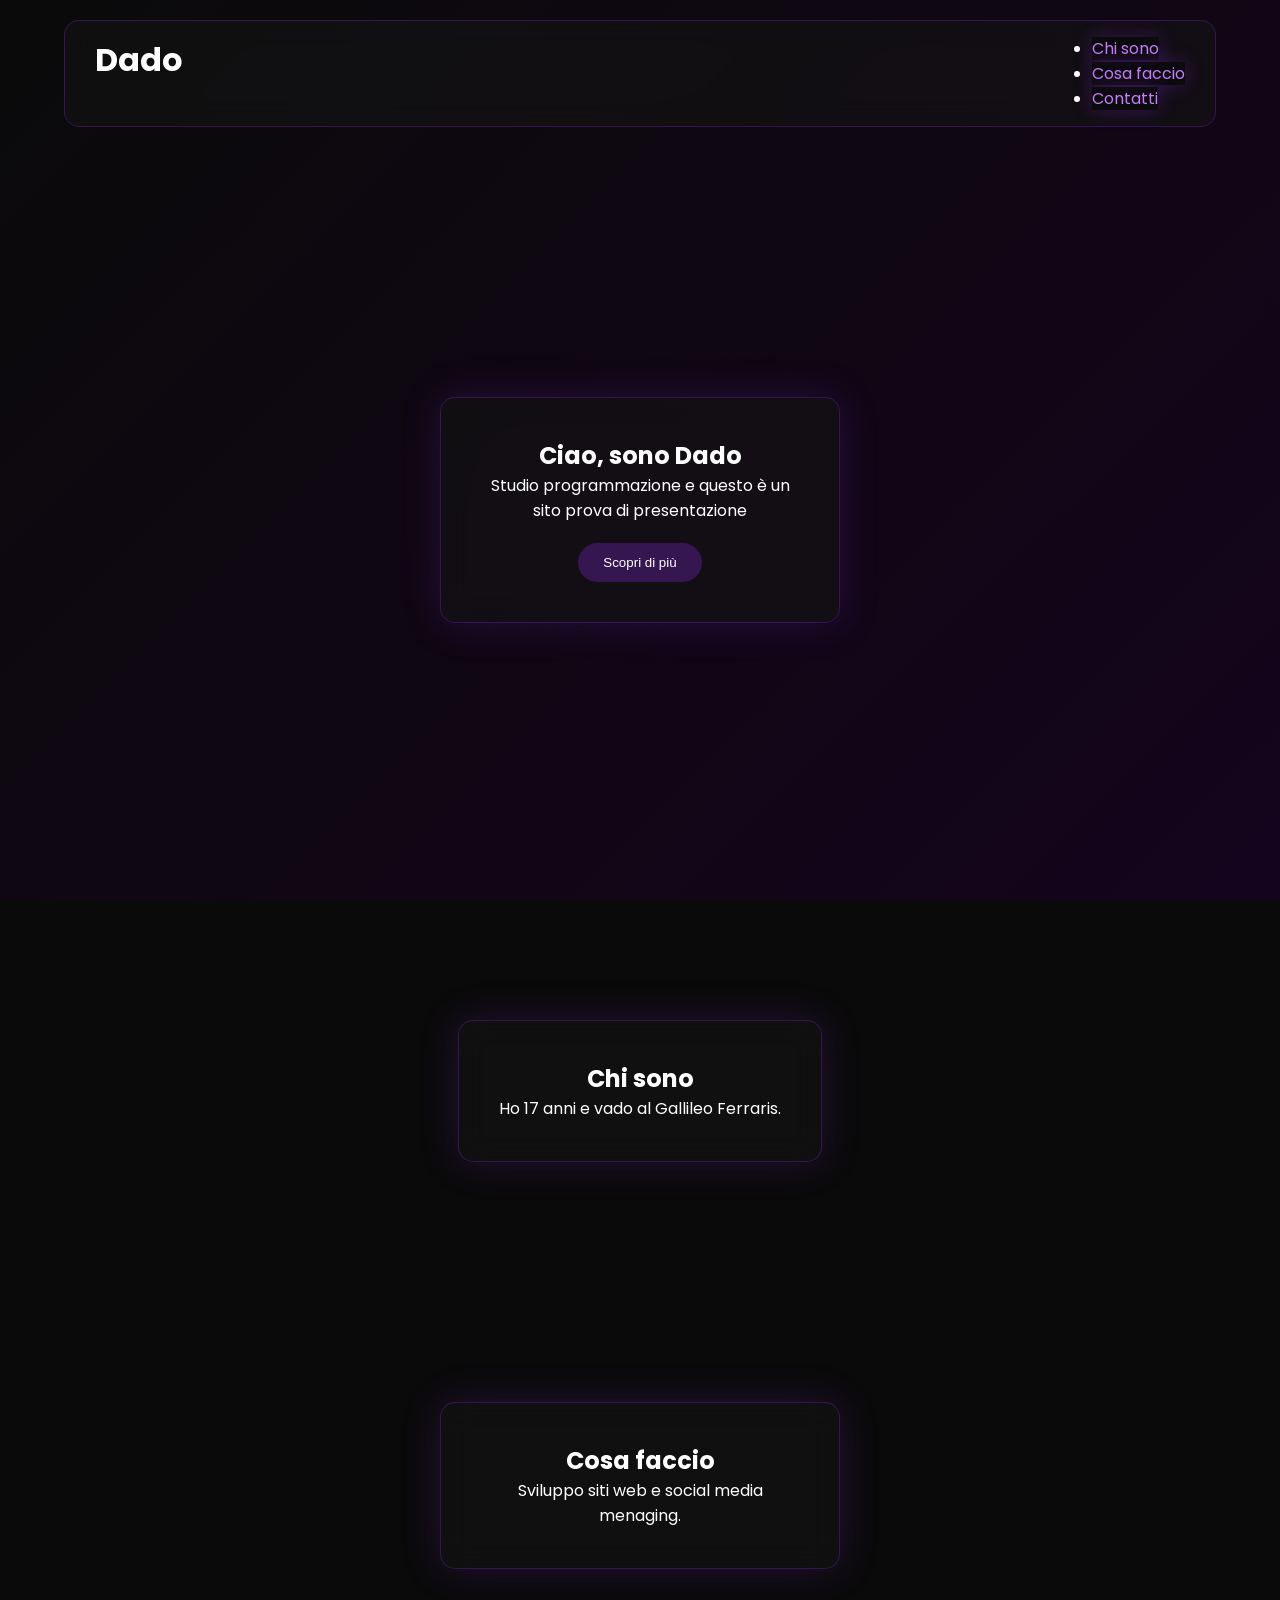
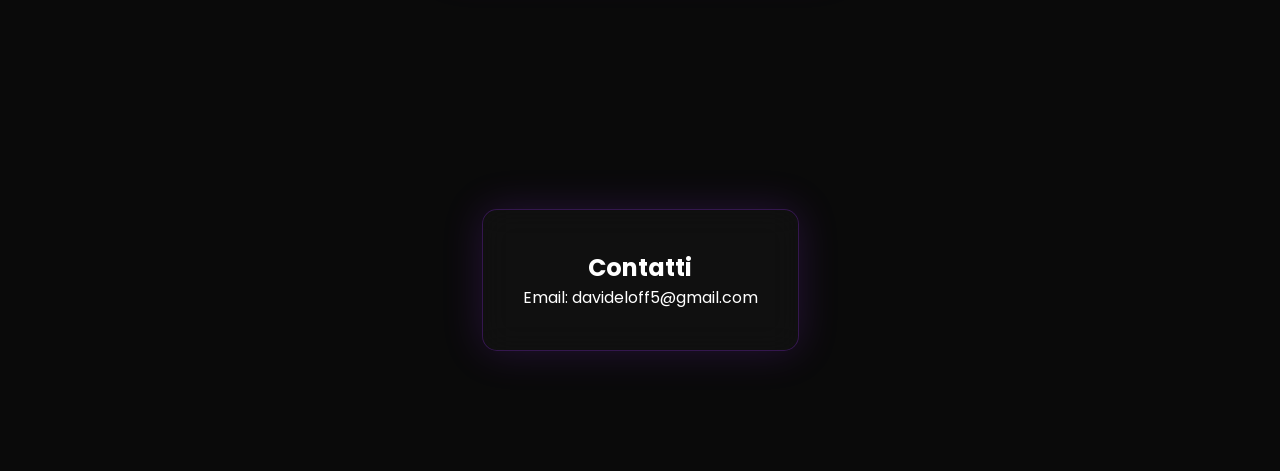
==== index.html @ c79bd85b "Rename Index.html to index.html" ====
<!DOCTYPE html>
<html lang="it">
<head>
    <meta charset="UTF-8">
    <title>Dado | Portfolio</title>
    <link rel="stylesheet" href="style.css">

    <link href="https://fonts.googleapis.com/css2?family=Poppins:wght@300;500;700&display=swap" rel="stylesheet">
</head>
<body>

    <!-- Background -->
    <div class="bg"></div>

    <!-- Navbar -->
    <header class="navbar glass">
        <h1 class="logo">Dado</h1>
        <nav>
            <ul>
                <li><a href="#chi">Chi sono</a></li>
                <li><a href="#cosa">Cosa faccio</a></li>
                <li><a href="#contatti">Contatti</a></li>
            </ul>
        </nav>
    </header>

    <!-- Hero -->
    <section class="hero">
        <div class="glass card">
            <h2>Ciao, sono Dado </h2>
            <p>Studio programmazione e questo è un sito prova di presentazione</p>
            <button onclick="saluta()">Scopri di più</button>
        </div>
    </section>

    <!-- Sezioni -->
    <section id="chi" class="section">
        <div class="glass card">
            <h2>Chi sono</h2>
            <p>Ho 17 anni e vado al Gallileo Ferraris.</p>
        </div>
    </section>

    <section id="cosa" class="section">
        <div class="glass card">
            <h2>Cosa faccio</h2>
            <p>Sviluppo siti web e social media menaging.</p>
        </div>
    </section>

    <section id="contatti" class="section">
        <div class="glass card">
            <h2>Contatti</h2>
            <p>Email: davideloff5@gmail.com</p>
        </div>
    </section>

    <script>
        function saluta() {
            alert("Ti scopo 😛");
        }
    </script>

</body>
</html>
---- style.css ----
* {
    margin: 0;
    padding: 0;
    box-sizing: border-box;
}

body {
    font-family: 'Poppins', sans-serif;
    color: white;
    background: #0a0a0a;
}

/* Background viola animato */
.bg {
    position: fixed;
    width: 100%;
    height: 100%;
    background: linear-gradient(135deg, #0a0a0a, #1a0026, #3a0ca3);
    background-size: 300% 300%;
    animation: moveBg 12s ease infinite;
    z-index: -2;
}

@keyframes moveBg {
    0% {background-position: 0%}
    50% {background-position: 100%}
    100% {background-position: 0%}
}

/* Glass scuro */
.glass {
    background: rgba(20, 20, 20, 0.6);
    backdrop-filter: blur(15px);
    border-radius: 15px;
    border: 1px solid rgba(138, 43, 226, 0.3);
}

/* NAVBAR sopra tutto */
.navbar {
    position: fixed;
    top: 20px;
    left: 50%;
    transform: translateX(-50%);
    width: 90%;
    display: flex;
    justify-content: space-between;
    padding: 15px 30px;
    z-index: 1000; 
}

/* Link navbar */
.navbar a {
    color: #c77dff;
    text-decoration: none;
    transition: 0.3s;
    backdrop-filter: blur(20px);
    background: rgba(10, 10, 10, 0.7);
    box-shadow: 0 0 20px rgba(138, 43, 226, 0.3);
}

.navbar a:hover {
    color: #ffffff;
}

/* HERO */
.hero {
    height: 100vh;
    display: flex;
    justify-content: center;
    align-items: center;

    /* effetto sotto navbar */
    padding-top: 120px;
}

/* CARD */
.card {
    padding: 40px;
    text-align: center;
    max-width: 400px;
    box-shadow: 0 0 40px rgba(138, 43, 226, 0.2);
}

/* SEZIONI */
.section {
    display: flex;
    justify-content: center;
    padding: 120px 20px;
}

/* IMPORTANTE: niente margine sopra */
.section:first-of-type {
    margin-top: 0;
}

/* Bottone */
button {
    margin-top: 20px;
    padding: 12px 25px;
    border: none;
    border-radius: 25px;
    background: rgba(138, 43, 226, 0.3);
    color: white;
    cursor: pointer;
    transition: 0.3s;
}

button:hover {
    background: #8a2be2;
}
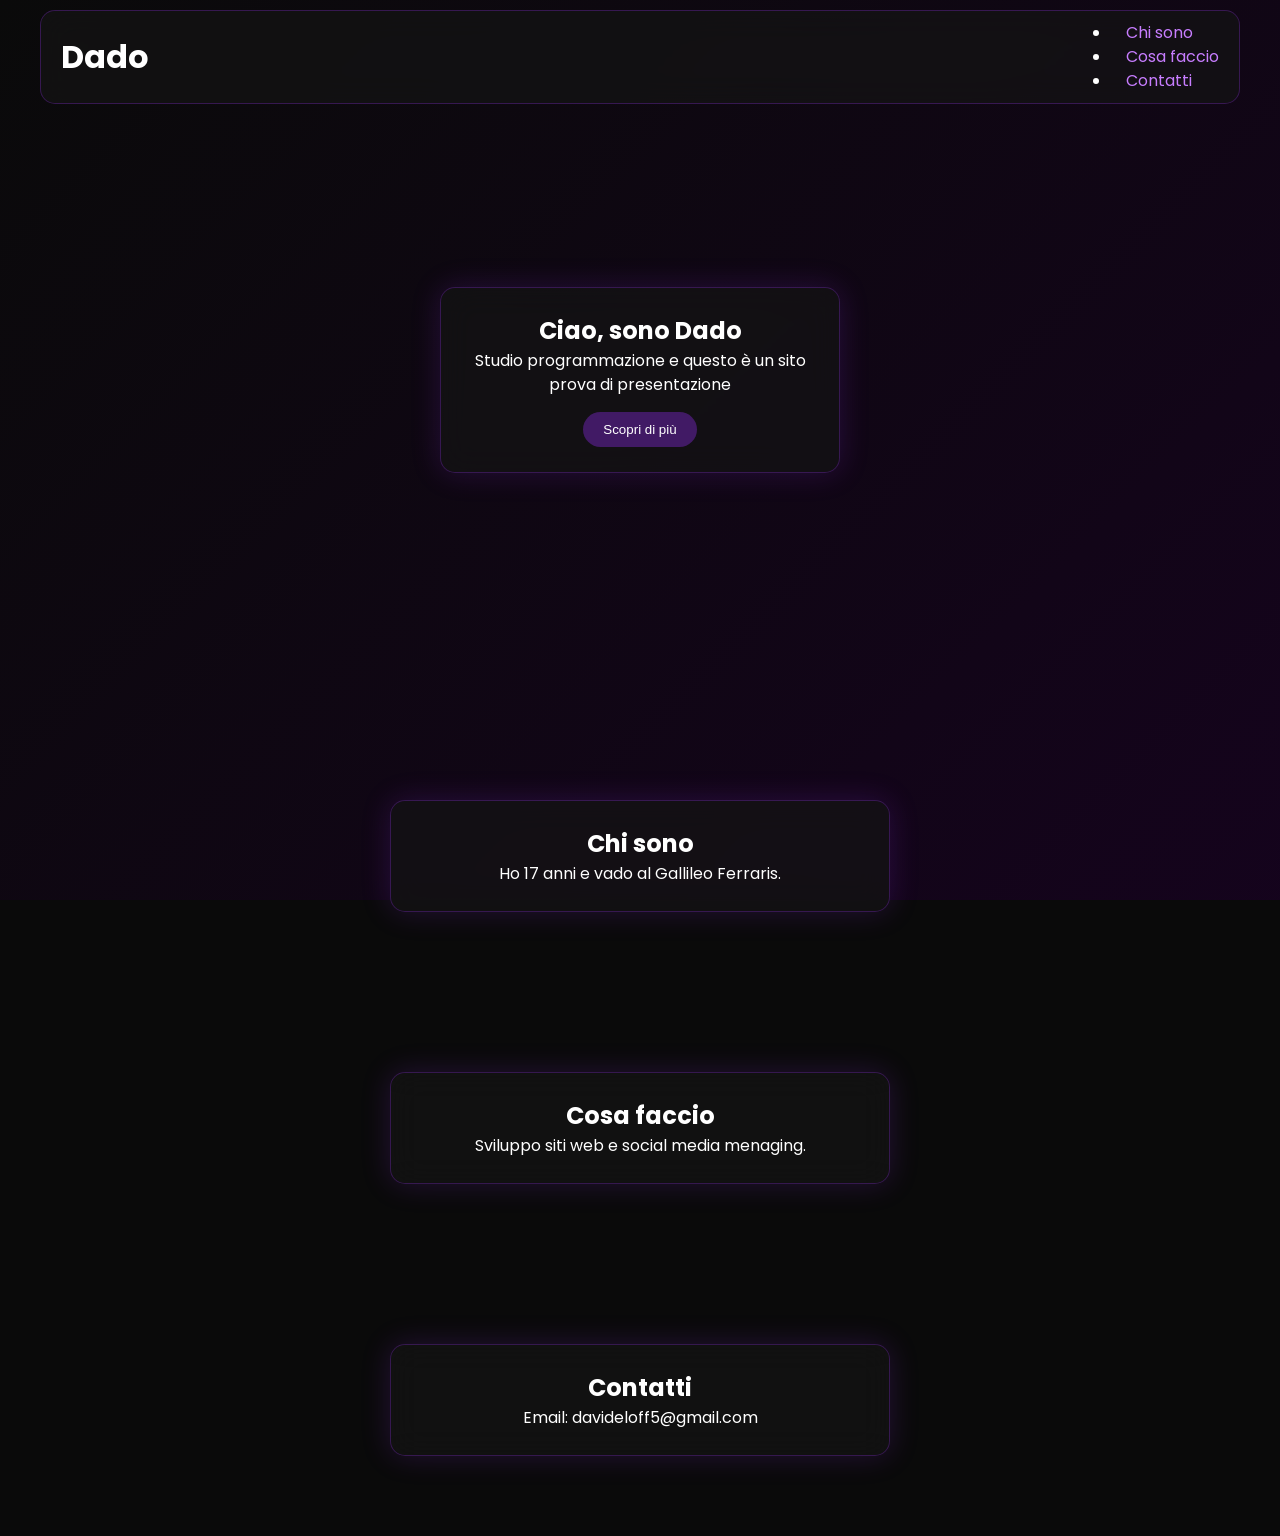
==== commit 4719be6a: "Update index.html" ====
--- a/index.html
+++ b/index.html
@@ -2,7 +2,7 @@
 <html lang="it">
 <head>
     <meta charset="UTF-8">
-    <title>Dado | Portfolio</title>
+    <title>Dado | Blog</title>
     <link rel="stylesheet" href="style.css">
 
     <link href="https://fonts.googleapis.com/css2?family=Poppins:wght@300;500;700&display=swap" rel="stylesheet">
@@ -57,7 +57,7 @@
 
     <script>
         function saluta() {
-            alert("Ti scopo 😛");
+            alert("Hola 😛");
         }
     </script>
 
--- a/style.css
+++ b/style.css
@@ -8,9 +8,10 @@
     font-family: 'Poppins', sans-serif;
     color: white;
     background: #0a0a0a;
+    line-height: 1.5;
 }
 
-/* Background viola animato */
+/* Background animato */
 .bg {
     position: fixed;
     width: 100%;
@@ -22,40 +23,40 @@
 }
 
 @keyframes moveBg {
-    0% {background-position: 0%}
-    50% {background-position: 100%}
-    100% {background-position: 0%}
+    0% { background-position: 0%; }
+    50% { background-position: 100%; }
+    100% { background-position: 0%; }
 }
 
 /* Glass scuro */
 .glass {
-    background: rgba(20, 20, 20, 0.6);
+    background: rgba(20, 20, 20, 0.7);
     backdrop-filter: blur(15px);
     border-radius: 15px;
     border: 1px solid rgba(138, 43, 226, 0.3);
+    padding: 25px;
 }
 
-/* NAVBAR sopra tutto */
+/* NAVBAR */
 .navbar {
     position: fixed;
-    top: 20px;
+    top: 10px;
     left: 50%;
     transform: translateX(-50%);
-    width: 90%;
+    width: 95%;
+    max-width: 1200px;
     display: flex;
     justify-content: space-between;
-    padding: 15px 30px;
-    z-index: 1000; 
+    align-items: center;
+    padding: 10px 20px;
+    z-index: 1000;
 }
 
-/* Link navbar */
 .navbar a {
     color: #c77dff;
     text-decoration: none;
+    margin-left: 15px;
     transition: 0.3s;
-    backdrop-filter: blur(20px);
-    background: rgba(10, 10, 10, 0.7);
-    box-shadow: 0 0 20px rgba(138, 43, 226, 0.3);
 }
 
 .navbar a:hover {
@@ -64,42 +65,39 @@
 
 /* HERO */
 .hero {
-    height: 100vh;
+    min-height: 80vh;
     display: flex;
     justify-content: center;
     align-items: center;
-
-    /* effetto sotto navbar */
-    padding-top: 120px;
+    padding: 80px 20px 40px;
 }
 
 /* CARD */
 .card {
-    padding: 40px;
+    max-width: 400px;
+    width: 90%;
     text-align: center;
-    max-width: 400px;
-    box-shadow: 0 0 40px rgba(138, 43, 226, 0.2);
+    box-shadow: 0 0 30px rgba(138, 43, 226, 0.2);
 }
 
 /* SEZIONI */
 .section {
     display: flex;
     justify-content: center;
-    padding: 120px 20px;
+    padding: 80px 20px;
 }
 
-/* IMPORTANTE: niente margine sopra */
-.section:first-of-type {
-    margin-top: 0;
+.section .card {
+    max-width: 500px;
 }
 
 /* Bottone */
 button {
-    margin-top: 20px;
-    padding: 12px 25px;
+    margin-top: 15px;
+    padding: 10px 20px;
     border: none;
     border-radius: 25px;
-    background: rgba(138, 43, 226, 0.3);
+    background: rgba(138, 43, 226, 0.4);
     color: white;
     cursor: pointer;
     transition: 0.3s;
@@ -107,4 +105,38 @@
 
 button:hover {
     background: #8a2be2;
-}+}
+
+/* MEDIA QUERIES PER MOBILE */
+@media screen and (max-width: 768px) {
+    .navbar {
+        flex-direction: column;
+        padding: 10px;
+    }
+
+    .navbar ul {
+        display: flex;
+        flex-direction: column;
+        margin-top: 10px;
+    }
+
+    .navbar a {
+        margin: 8px 0;
+    }
+
+    .hero {
+        padding-top: 60px;
+    }
+
+    .section {
+        padding: 60px 15px;
+    }
+
+    .card {
+        padding: 20px;
+    }
+
+    button {
+        padding: 10px 18px;
+    }
+}
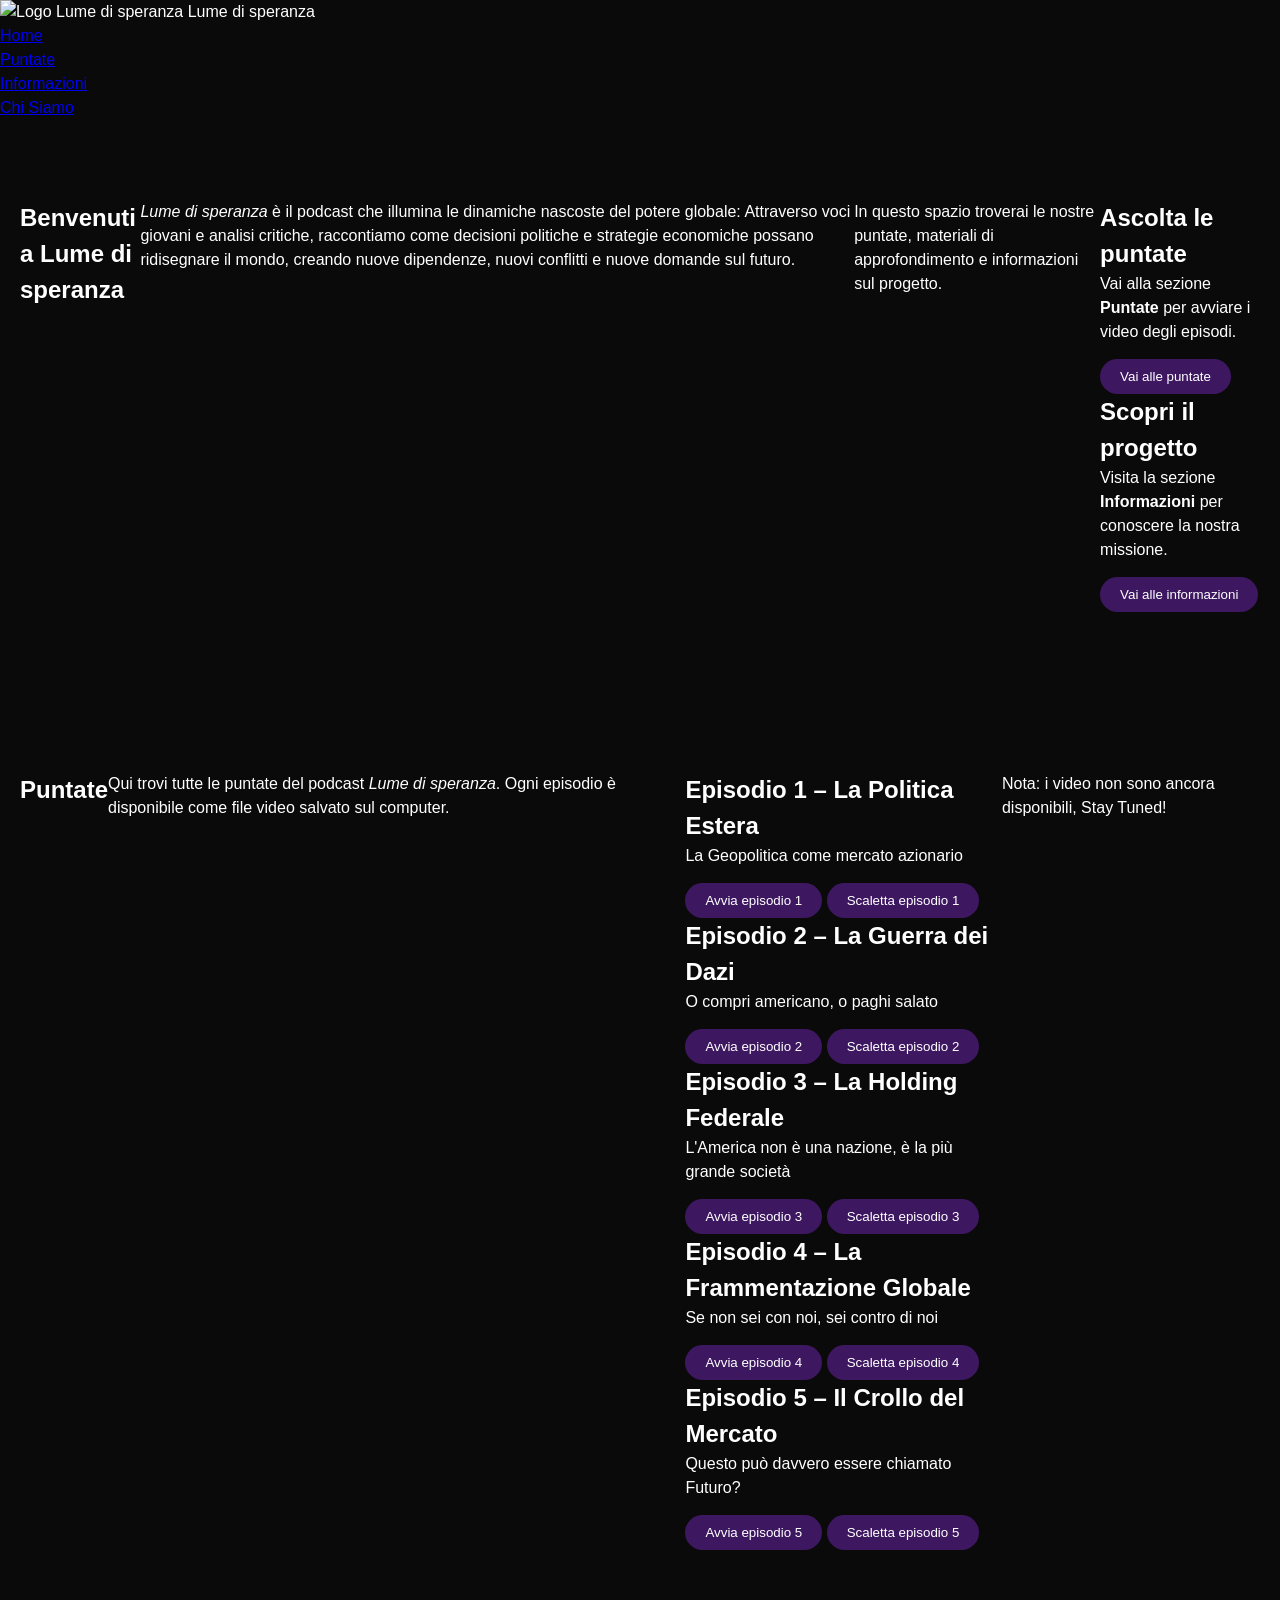
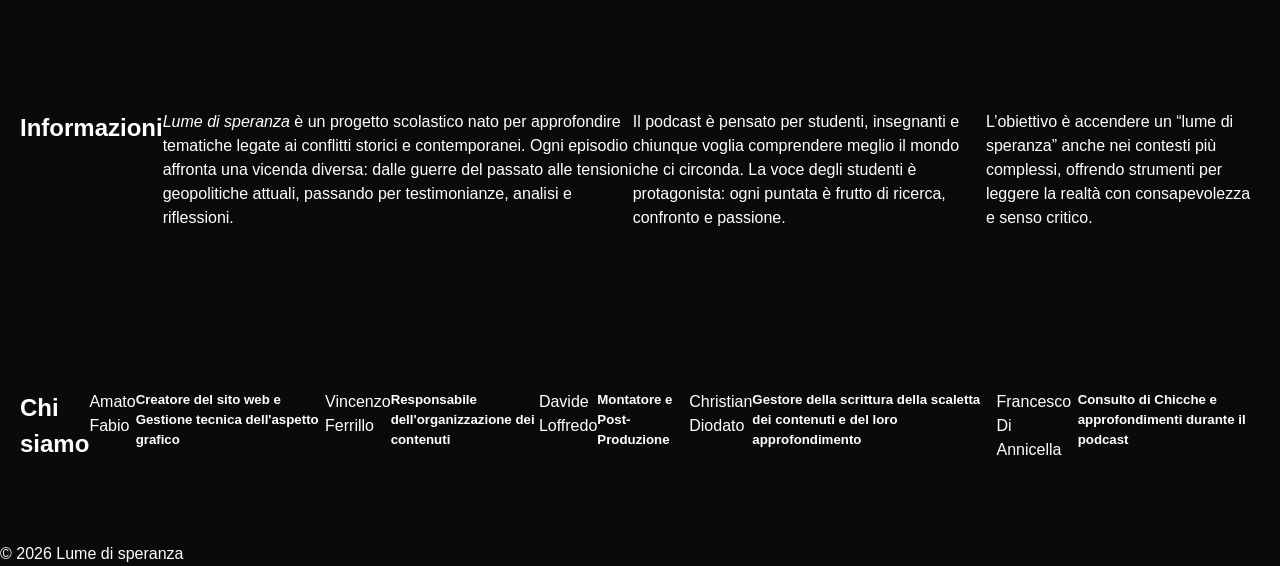
==== commit 74a61678: "Update index.html" ====
--- a/index.html
+++ b/index.html
@@ -1,65 +1,202 @@
 <!DOCTYPE html>
 <html lang="it">
 <head>
-    <meta charset="UTF-8">
-    <title>Dado | Blog</title>
-    <link rel="stylesheet" href="style.css">
-
-    <link href="https://fonts.googleapis.com/css2?family=Poppins:wght@300;500;700&display=swap" rel="stylesheet">
+  <meta charset="UTF-8">
+  <title>Lume di speranza - Podcast</title>
+  <link rel="stylesheet" href="style.css">
 </head>
 <body>
-
-    <!-- Background -->
-    <div class="bg"></div>
-
-    <!-- Navbar -->
-    <header class="navbar glass">
-        <h1 class="logo">Dado</h1>
-        <nav>
-            <ul>
-                <li><a href="#chi">Chi sono</a></li>
-                <li><a href="#cosa">Cosa faccio</a></li>
-                <li><a href="#contatti">Contatti</a></li>
-            </ul>
-        </nav>
-    </header>
-
-    <!-- Hero -->
-    <section class="hero">
-        <div class="glass card">
-            <h2>Ciao, sono Dado </h2>
-            <p>Studio programmazione e questo è un sito prova di presentazione</p>
-            <button onclick="saluta()">Scopri di più</button>
+  <header class="main-header">
+    <div class="logo-area">
+      <img src="LumePodcast.png" alt="Logo Lume di speranza" class="logo">
+      <span class="site-title">Lume di speranza</span>
+    </div>
+    <nav class="main-nav">
+      <ul>
+        <li><a href="#" data-section="home" class="nav-link active">Home</a></li>
+        <li><a href="#" data-section="episodes" class="nav-link">Puntate</a></li>
+        <li><a href="#" data-section="about" class="nav-link">Informazioni</a></li>
+        <li><a href="#" data-section="who" class="nav-link">Chi Siamo</a></li>
+      </ul>
+    </nav>
+  </header>
+
+  <main>
+    <!-- Sezione Home -->
+    <section id="home" class="section visible">
+      <h1>Benvenuti a Lume di speranza</h1>
+      <p>
+        <em>Lume di speranza</em> è il podcast che illumina le dinamiche nascoste del potere globale: Attraverso voci giovani e analisi critiche, raccontiamo come decisioni politiche e strategie economiche possano ridisegnare il mondo, creando nuove dipendenze, nuovi conflitti e nuove domande sul futuro.
+      </p>
+      <p>
+        In questo spazio troverai le nostre puntate, materiali di approfondimento e informazioni
+        sul progetto.
+      </p>
+      <div class="home-cta">
+        <div>
+          <h2>Ascolta le puntate</h2>
+          <p>Vai alla sezione <strong>Puntate</strong> per avviare i video degli episodi.</p>
+          <button class="btn" data-section-target="episodes">Vai alle puntate</button>
         </div>
-    </section>
-
-    <!-- Sezioni -->
-    <section id="chi" class="section">
-        <div class="glass card">
-            <h2>Chi sono</h2>
-            <p>Ho 17 anni e vado al Gallileo Ferraris.</p>
+        <div>
+          <h2>Scopri il progetto</h2>
+          <p>Visita la sezione <strong>Informazioni</strong> per conoscere la nostra missione.</p>
+          <button class="btn secondary" data-section-target="about">Vai alle informazioni</button>
         </div>
-    </section>
-
-    <section id="cosa" class="section">
-        <div class="glass card">
-            <h2>Cosa faccio</h2>
-            <p>Sviluppo siti web e social media menaging.</p>
-        </div>
-    </section>
-
-    <section id="contatti" class="section">
-        <div class="glass card">
-            <h2>Contatti</h2>
-            <p>Email: davideloff5@gmail.com</p>
-        </div>
-    </section>
-
-    <script>
-        function saluta() {
-            alert("Hola 😛");
-        }
-    </script>
-
+      </div>
+    </section>
+
+    <!-- Sezione Puntate -->
+    <section id="episodes" class="section">
+      <h1>Puntate</h1>
+      <p>
+        Qui trovi tutte le puntate del podcast <em>Lume di speranza</em>. Ogni episodio è disponibile
+        come file video salvato sul computer.
+      </p>
+
+      <div class="episodes-list">
+        <!-- Episodio 1 -->
+        <article class="episode-card">
+          <h2>Episodio 1 – La Politica Estera</h2>
+          <p>
+            La Geopolitica come mercato azionario
+          </p>
+          <button class="btn play-btn" data-video-path="file:///percorso/del/file/episodio1.mp4">
+            Avvia episodio 1
+          </button>
+          <button class="btn" onclick="window.location.href='scaletta1.html'">
+            Scaletta episodio 1
+        </button>
+        </article>
+
+        <!-- Episodio 2 -->
+        <article class="episode-card">
+          <h2>Episodio 2 – La Guerra dei Dazi</h2>
+          <p>
+            O compri americano, o paghi salato
+          </p>
+          <button class="btn play-btn" data-video-path="file:///percorso/del/file/episodio2.mp4">
+            Avvia episodio 2
+          </button>
+          <button class="btn" onclick="window.location.href='scaletta2.html'">
+            Scaletta episodio 2
+          </button>
+        </article>
+
+        <!-- Episodio 3 -->
+        <article class="episode-card">
+          <h2>Episodio 3 – La Holding Federale</h2>
+          <p>
+            L'America non è una nazione, è la più grande società
+          </p>
+          <button class="btn play-btn" data-video-path="file:///percorso/del/file/episodio3.mp4">
+            Avvia episodio 3
+          </button>
+          <button class="btn" onclick="window.location.href='scaletta3.html'">
+            Scaletta episodio 3
+          </button>
+        </article>
+
+      <!-- Episodio 4 -->
+        <article class="episode-card">
+          <h2>Episodio 4 – La Frammentazione Globale</h2>
+          <p>
+            Se non sei con noi, sei contro di noi
+          </p>
+          <button class="btn play-btn" data-video-path="file:///percorso/del/file/episodio4.mp4">
+            Avvia episodio 4
+          </button>
+          <button class="btn" onclick="window.location.href='scaletta4.html'">
+            Scaletta episodio 4
+          </button>
+        </article>
+
+        <!-- Episodio 5 -->
+        <article class="episode-card">
+          <h2>Episodio 5 – Il Crollo del Mercato</h2>
+          <p>
+            Questo può davvero essere chiamato Futuro?
+          </p>
+          <button class="btn play-btn" data-video-path="file:///percorso/del/file/episodio5.mp4">
+            Avvia episodio 5
+          </button>
+          <button class="btn" onclick="window.location.href='scaletta5.html'">
+            Scaletta episodio 5
+          </button>
+        </article>
+      </div>
+
+      <p class="note">
+        Nota: i video non sono ancora disponibili, Stay Tuned!
+      </p>
+    </section>
+
+    <!-- Sezione Informazioni -->
+    <section id="about" class="section">
+      <h1>Informazioni</h1>
+      <p>
+        <em>Lume di speranza</em> è un progetto scolastico nato per approfondire tematiche legate ai
+        conflitti storici e contemporanei. Ogni episodio affronta una vicenda diversa: dalle guerre
+        del passato alle tensioni geopolitiche attuali, passando per testimonianze, analisi e riflessioni.
+      </p>
+      <p>
+        Il podcast è pensato per studenti, insegnanti e chiunque voglia comprendere meglio il mondo
+        che ci circonda. La voce degli studenti è protagonista: ogni puntata è frutto di ricerca,
+        confronto e passione.
+      </p>
+      <p>
+        L’obiettivo è accendere un “lume di speranza” anche nei contesti più complessi, offrendo
+        strumenti per leggere la realtà con consapevolezza e senso critico.
+      </p>
+    </section>
+
+    <!-- Sezione Chi Siamo -->
+    <section id="who" class="section">
+      <h1>Chi siamo</h1>
+      <p>
+        Amato Fabio
+        <h5>Creatore del sito web e Gestione tecnica dell'aspetto grafico</h5>
+      </p>
+      
+      <br>
+      <p>
+        Vincenzo Ferrillo
+        <h5>
+            Responsabile dell'organizzazione dei contenuti
+        </h5>
+      </p>
+
+      <br>
+      <p>
+        Davide Loffredo
+        <h5>
+            Montatore e Post-Produzione
+        </h5>
+      </p>
+
+      <br>
+      <p>
+        Christian Diodato
+        <h5>
+            Gestore della scrittura della scaletta dei contenuti e del loro approfondimento
+        </h5>
+      </p>
+
+      <br>
+      <p>
+        Francesco Di Annicella
+        <h5> 
+          Consulto di Chicche e approfondimenti durante il podcast
+        </h5>
+      </p>
+    </section>
+
+  </main>
+
+  <footer class="main-footer">
+    <p>© 2026 Lume di speranza</p>
+  </footer>
+
+  <script src="script.js"></script>
 </body>
 </html>
